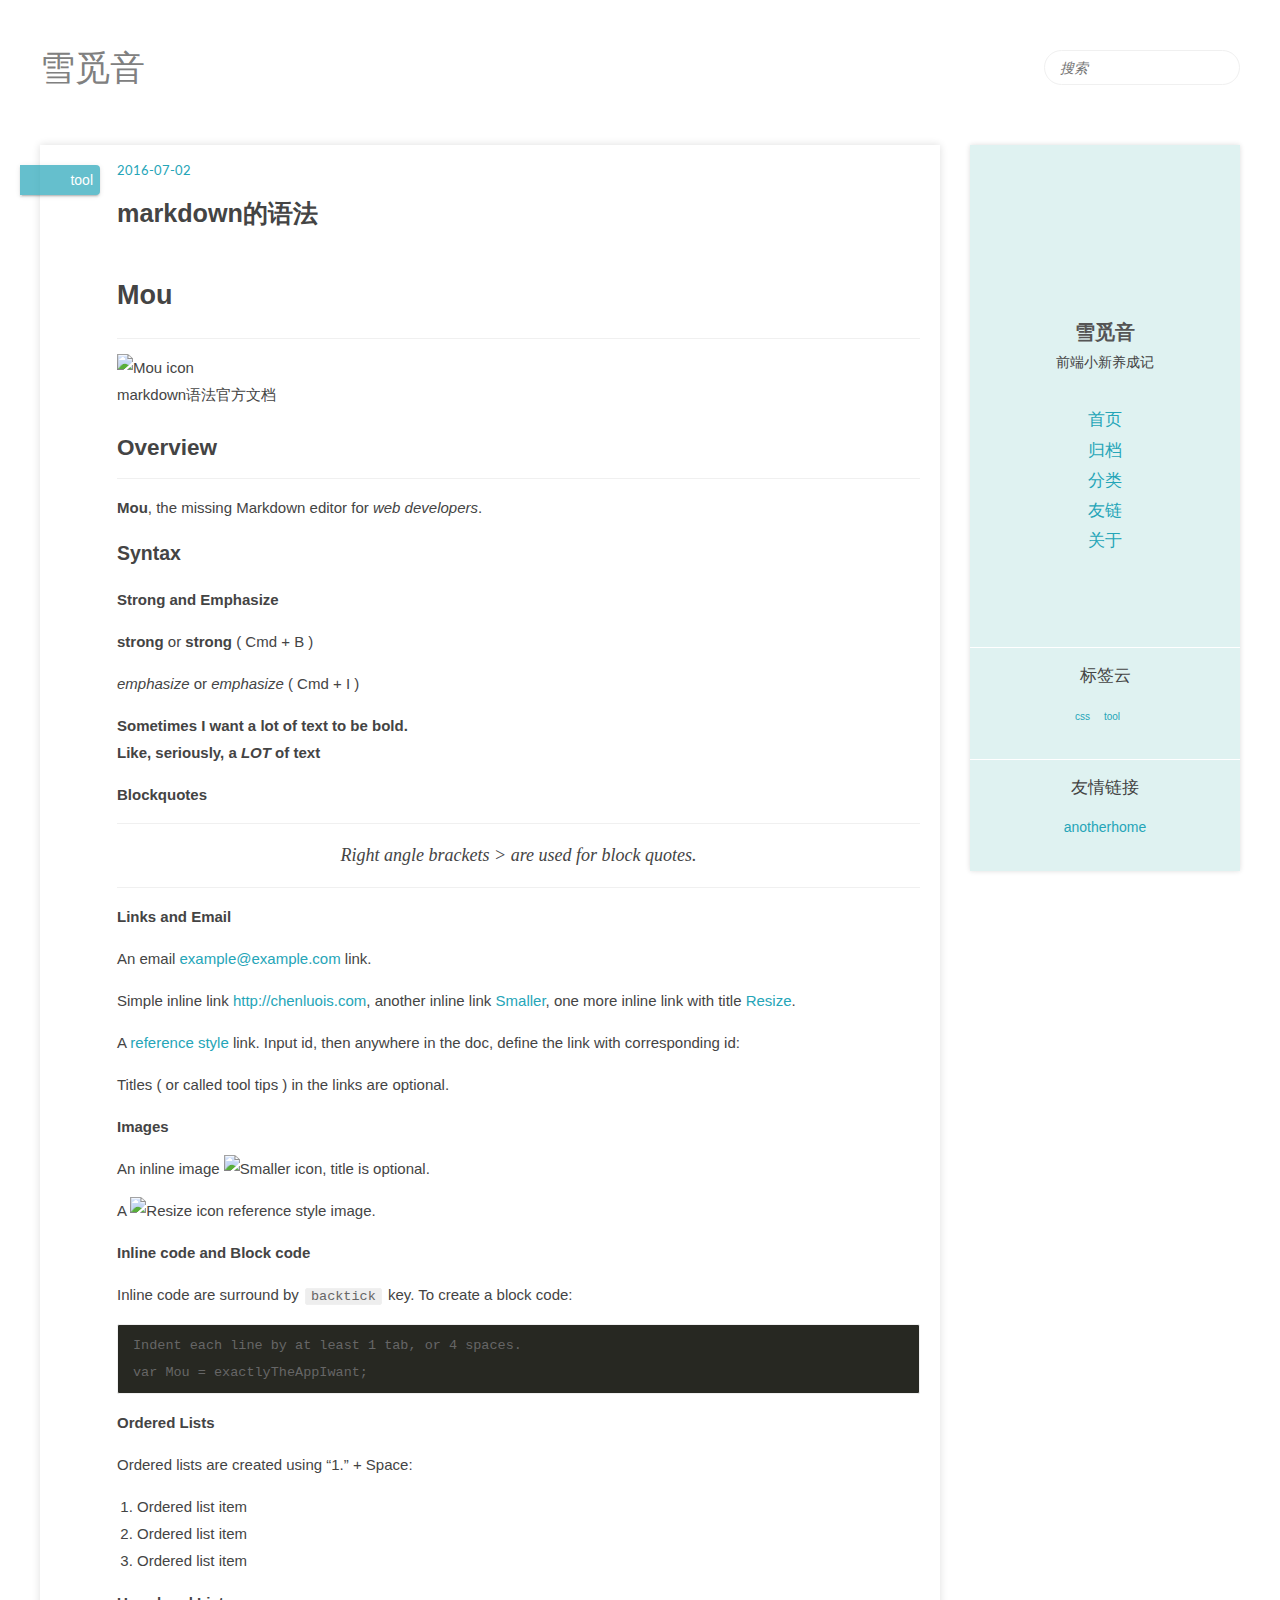
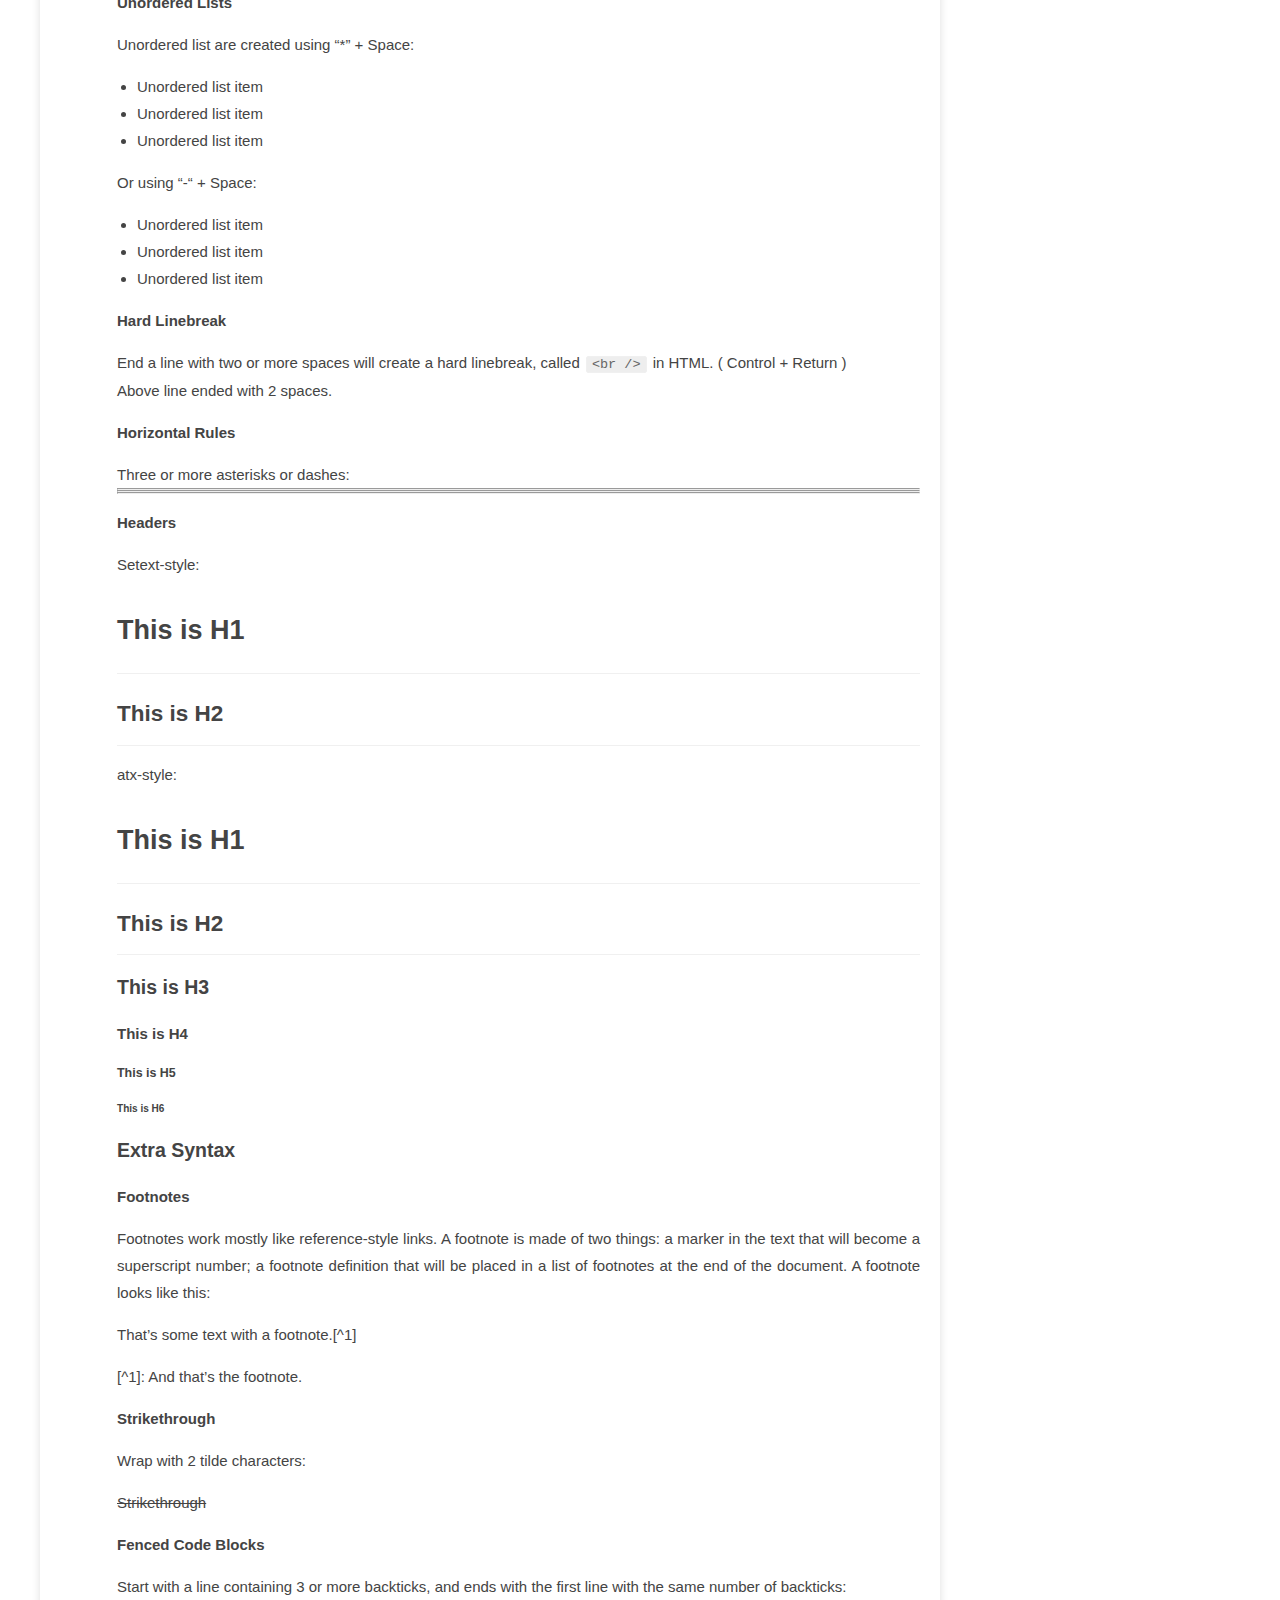
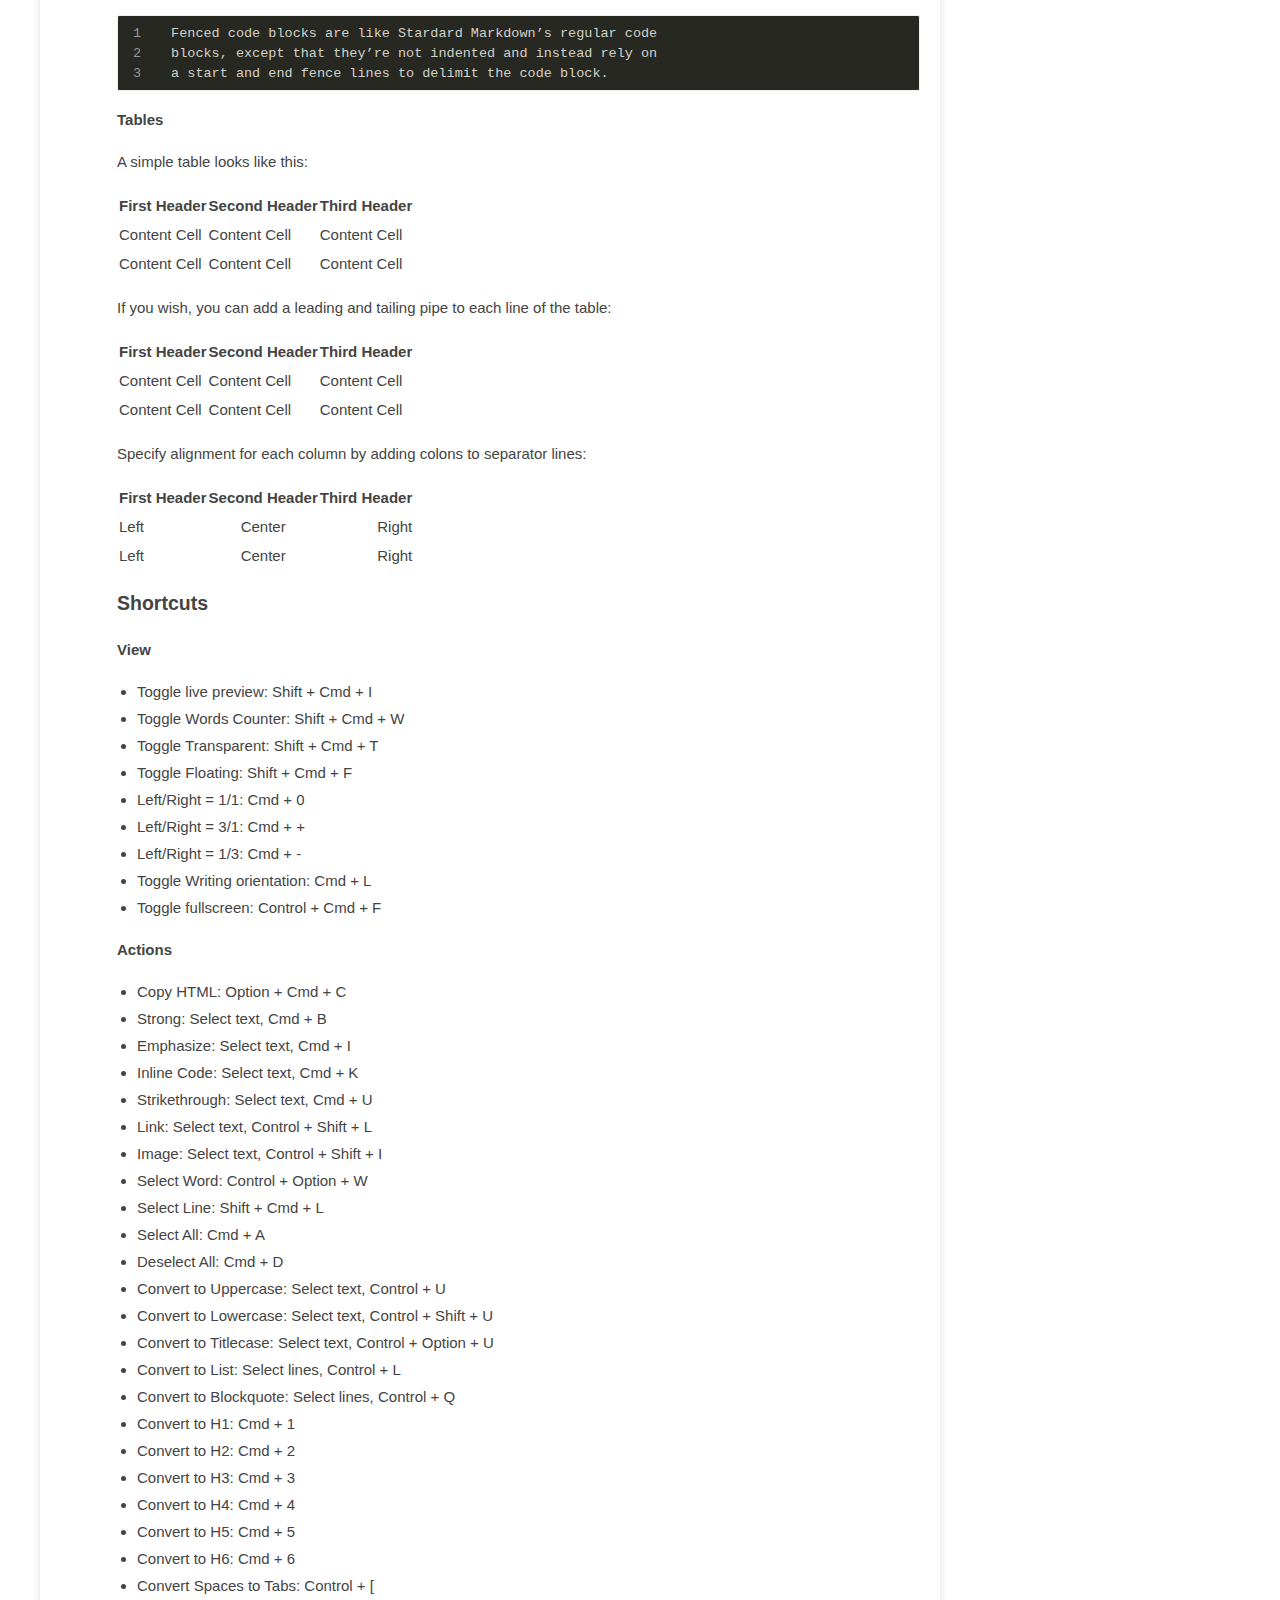
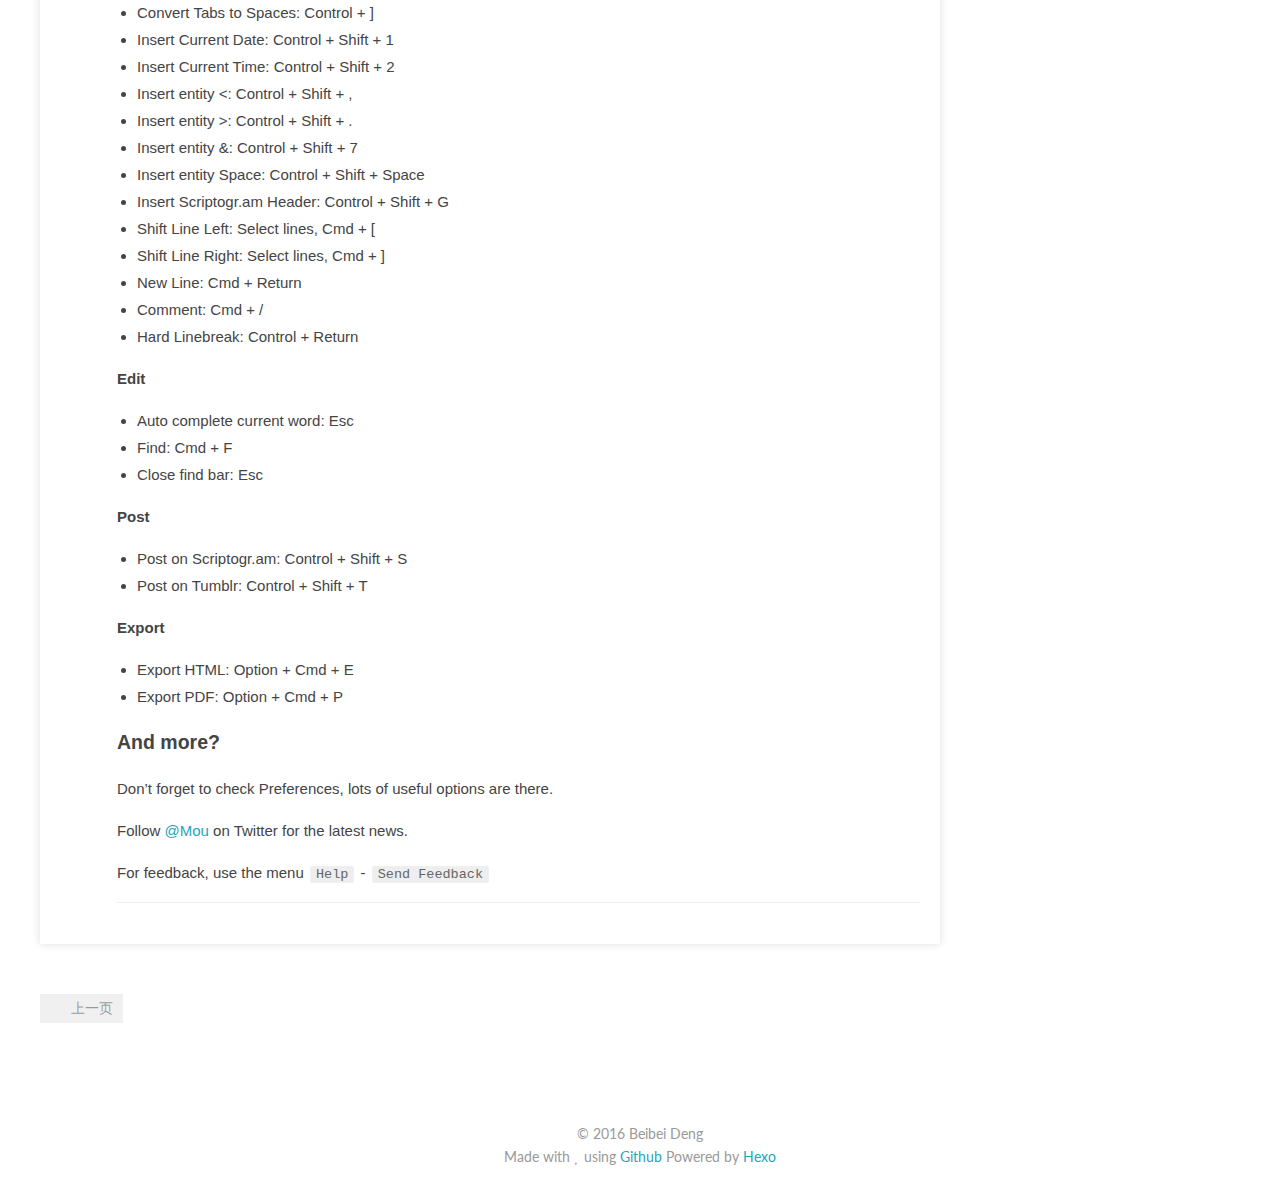
==== 2016/07/02/tool_0001/index.html @ 3a798faa "Site updated: 2016-07-05 18:43:40" ====
<!DOCTYPE HTML>
<html>
<head>
  <meta charset="utf-8">
  
  <title>markdown的语法 | 雪觅音</title>
  <meta name="author" content="Beibei Deng">
  
  <meta name="description" content="Moumarkdown语法官方文档">
  
  
  <meta name="viewport" content="width=device-width, initial-scale=1, maximum-scale=1">

  <meta property="og:title" content="markdown的语法"/>
  <meta property="og:site_name" content="雪觅音"/>

  
    <meta property="og:image" content="undefined"/>
  

  <link href="/favicon.ico" rel="icon" type="image/x-ico">
  <link rel="alternate" href="atom.xml" title="雪觅音" type="application/atom+xml">
  <link rel="stylesheet" href="/css/style.css" media="screen" type="text/css">
  <!--[if lt IE 9]><script src="//html5shiv.googlecode.com/svn/trunk/html5.js"></script><![endif]-->
  

</head>


<body>
  <header id="header" class="inner"><div class="alignleft">
  <h1><a href="/">雪觅音</a></h1>
  <h2><a href="/"></a></h2>
</div>
<div class="search alignright">
  <form action="//google.com/search" method="get" accept-charset="utf-8">
    <input type="search" name="q" results="0" placeholder="搜索">
    <input type="hidden" name="q" value="site:yoursite.com">
  </form>
</div>
<div class="clearfix"></div>
</header>
  <div id="content" class="inner">
    <div id="main-col" class="alignleft"><div id="wrapper"><article class="post">
  
  <div class="post-content">
    <header>
      
        <div class="icon">
        
  
  <div class="tags">
    <a href="/tags/tool/">tool</a>
  </div>
 
        </div>
        <time datetime="2016-07-02T03:49:23.000Z"><a href="/2016/07/02/tool_0001/">2016-07-02</a></time>
               
      
  
    <h1 class="title">markdown的语法</h1>
  

    </header>
    <div class="entry">
      
        <h1 id="Mou"><a href="#Mou" class="headerlink" title="Mou"></a>Mou</h1><p><img src="http://25.io/mou/Mou_128.png" alt="Mou icon"><br>markdown语法官方文档</p>
<a id="more"></a>
<h2 id="Overview"><a href="#Overview" class="headerlink" title="Overview"></a>Overview</h2><p><strong>Mou</strong>, the missing Markdown editor for <em>web developers</em>.</p>
<h3 id="Syntax"><a href="#Syntax" class="headerlink" title="Syntax"></a>Syntax</h3><h4 id="Strong-and-Emphasize"><a href="#Strong-and-Emphasize" class="headerlink" title="Strong and Emphasize"></a>Strong and Emphasize</h4><p><strong>strong</strong> or <strong>strong</strong> ( Cmd + B )</p>
<p><em>emphasize</em> or <em>emphasize</em> ( Cmd + I )</p>
<p><strong>Sometimes I want a lot of text to be bold.<br>Like, seriously, a <em>LOT</em> of text</strong></p>
<h4 id="Blockquotes"><a href="#Blockquotes" class="headerlink" title="Blockquotes"></a>Blockquotes</h4><blockquote>
<p>Right angle brackets &gt; are used for block quotes.</p>
</blockquote>
<h4 id="Links-and-Email"><a href="#Links-and-Email" class="headerlink" title="Links and Email"></a>Links and Email</h4><p>An email <a href="&#109;&#97;&#x69;&#x6c;&#116;&#111;&#x3a;&#x65;&#x78;&#97;&#109;&#112;&#x6c;&#x65;&#x40;&#101;&#x78;&#97;&#109;&#x70;&#x6c;&#101;&#x2e;&#99;&#x6f;&#109;">&#x65;&#x78;&#97;&#109;&#112;&#x6c;&#x65;&#x40;&#101;&#x78;&#97;&#109;&#x70;&#x6c;&#101;&#x2e;&#99;&#x6f;&#109;</a> link.</p>
<p>Simple inline link <a href="http://chenluois.com" target="_blank" rel="external">http://chenluois.com</a>, another inline link <a href="http://25.io/smaller/" target="_blank" rel="external">Smaller</a>, one more inline link with title <a href="http://resizesafari.com" title="a Safari extension" target="_blank" rel="external">Resize</a>.</p>
<p>A <a href="http://25.io/mou/" title="Markdown editor on Mac OS X" target="_blank" rel="external">reference style</a> link. Input id, then anywhere in the doc, define the link with corresponding id:</p>
<p>Titles ( or called tool tips ) in the links are optional.</p>
<h4 id="Images"><a href="#Images" class="headerlink" title="Images"></a>Images</h4><p>An inline image <img src="http://25.io/smaller/favicon.ico" alt="Smaller icon" title="Title here">, title is optional.</p>
<p>A <img src="http://resizesafari.com/favicon.ico" alt="Resize icon" title="Title"> reference style image.</p>
<h4 id="Inline-code-and-Block-code"><a href="#Inline-code-and-Block-code" class="headerlink" title="Inline code and Block code"></a>Inline code and Block code</h4><p>Inline code are surround by <code>backtick</code> key. To create a block code:</p>
<pre><code>Indent each line by at least 1 tab, or 4 spaces.
var Mou = exactlyTheAppIwant; 
</code></pre><h4 id="Ordered-Lists"><a href="#Ordered-Lists" class="headerlink" title="Ordered Lists"></a>Ordered Lists</h4><p>Ordered lists are created using “1.” + Space:</p>
<ol>
<li>Ordered list item</li>
<li>Ordered list item</li>
<li>Ordered list item</li>
</ol>
<h4 id="Unordered-Lists"><a href="#Unordered-Lists" class="headerlink" title="Unordered Lists"></a>Unordered Lists</h4><p>Unordered list are created using “*” + Space:</p>
<ul>
<li>Unordered list item</li>
<li>Unordered list item</li>
<li>Unordered list item </li>
</ul>
<p>Or using “-“ + Space:</p>
<ul>
<li>Unordered list item</li>
<li>Unordered list item</li>
<li>Unordered list item</li>
</ul>
<h4 id="Hard-Linebreak"><a href="#Hard-Linebreak" class="headerlink" title="Hard Linebreak"></a>Hard Linebreak</h4><p>End a line with two or more spaces will create a hard linebreak, called <code>&lt;br /&gt;</code> in HTML. ( Control + Return )<br>Above line ended with 2 spaces.</p>
<h4 id="Horizontal-Rules"><a href="#Horizontal-Rules" class="headerlink" title="Horizontal Rules"></a>Horizontal Rules</h4><p>Three or more asterisks or dashes:</p>
<hr>
<hr>
<hr>
<h4 id="Headers"><a href="#Headers" class="headerlink" title="Headers"></a>Headers</h4><p>Setext-style:</p>
<h1 id="This-is-H1"><a href="#This-is-H1" class="headerlink" title="This is H1"></a>This is H1</h1><h2 id="This-is-H2"><a href="#This-is-H2" class="headerlink" title="This is H2"></a>This is H2</h2><p>atx-style:</p>
<h1 id="This-is-H1-1"><a href="#This-is-H1-1" class="headerlink" title="This is H1"></a>This is H1</h1><h2 id="This-is-H2-1"><a href="#This-is-H2-1" class="headerlink" title="This is H2"></a>This is H2</h2><h3 id="This-is-H3"><a href="#This-is-H3" class="headerlink" title="This is H3"></a>This is H3</h3><h4 id="This-is-H4"><a href="#This-is-H4" class="headerlink" title="This is H4"></a>This is H4</h4><h5 id="This-is-H5"><a href="#This-is-H5" class="headerlink" title="This is H5"></a>This is H5</h5><h6 id="This-is-H6"><a href="#This-is-H6" class="headerlink" title="This is H6"></a>This is H6</h6><h3 id="Extra-Syntax"><a href="#Extra-Syntax" class="headerlink" title="Extra Syntax"></a>Extra Syntax</h3><h4 id="Footnotes"><a href="#Footnotes" class="headerlink" title="Footnotes"></a>Footnotes</h4><p>Footnotes work mostly like reference-style links. A footnote is made of two things: a marker in the text that will become a superscript number; a footnote definition that will be placed in a list of footnotes at the end of the document. A footnote looks like this:</p>
<p>That’s some text with a footnote.[^1]</p>
<p>[^1]: And that’s the footnote.</p>
<h4 id="Strikethrough"><a href="#Strikethrough" class="headerlink" title="Strikethrough"></a>Strikethrough</h4><p>Wrap with 2 tilde characters:</p>
<p><del>Strikethrough</del></p>
<h4 id="Fenced-Code-Blocks"><a href="#Fenced-Code-Blocks" class="headerlink" title="Fenced Code Blocks"></a>Fenced Code Blocks</h4><p>Start with a line containing 3 or more backticks, and ends with the first line with the same number of backticks:</p>
<figure class="highlight plain"><table><tr><td class="gutter"><pre><div class="line">1</div><div class="line">2</div><div class="line">3</div></pre></td><td class="code"><pre><div class="line">Fenced code blocks are like Stardard Markdown’s regular code</div><div class="line">blocks, except that they’re not indented and instead rely on</div><div class="line">a start and end fence lines to delimit the code block.</div></pre></td></tr></table></figure>
<h4 id="Tables"><a href="#Tables" class="headerlink" title="Tables"></a>Tables</h4><p>A simple table looks like this:</p>
<table>
<thead>
<tr>
<th>First Header</th>
<th>Second Header</th>
<th>Third Header</th>
</tr>
</thead>
<tbody>
<tr>
<td>Content Cell</td>
<td>Content Cell</td>
<td>Content Cell</td>
</tr>
<tr>
<td>Content Cell</td>
<td>Content Cell</td>
<td>Content Cell</td>
</tr>
</tbody>
</table>
<p>If you wish, you can add a leading and tailing pipe to each line of the table:</p>
<table>
<thead>
<tr>
<th>First Header</th>
<th>Second Header</th>
<th>Third Header</th>
</tr>
</thead>
<tbody>
<tr>
<td>Content Cell</td>
<td>Content Cell</td>
<td>Content Cell</td>
</tr>
<tr>
<td>Content Cell</td>
<td>Content Cell</td>
<td>Content Cell</td>
</tr>
</tbody>
</table>
<p>Specify alignment for each column by adding colons to separator lines:</p>
<table>
<thead>
<tr>
<th style="text-align:left">First Header</th>
<th style="text-align:center">Second Header</th>
<th style="text-align:right">Third Header</th>
</tr>
</thead>
<tbody>
<tr>
<td style="text-align:left">Left</td>
<td style="text-align:center">Center</td>
<td style="text-align:right">Right</td>
</tr>
<tr>
<td style="text-align:left">Left</td>
<td style="text-align:center">Center</td>
<td style="text-align:right">Right</td>
</tr>
</tbody>
</table>
<h3 id="Shortcuts"><a href="#Shortcuts" class="headerlink" title="Shortcuts"></a>Shortcuts</h3><h4 id="View"><a href="#View" class="headerlink" title="View"></a>View</h4><ul>
<li>Toggle live preview: Shift + Cmd + I</li>
<li>Toggle Words Counter: Shift + Cmd + W</li>
<li>Toggle Transparent: Shift + Cmd + T</li>
<li>Toggle Floating: Shift + Cmd + F</li>
<li>Left/Right = 1/1: Cmd + 0</li>
<li>Left/Right = 3/1: Cmd + +</li>
<li>Left/Right = 1/3: Cmd + -</li>
<li>Toggle Writing orientation: Cmd + L</li>
<li>Toggle fullscreen: Control + Cmd + F</li>
</ul>
<h4 id="Actions"><a href="#Actions" class="headerlink" title="Actions"></a>Actions</h4><ul>
<li>Copy HTML: Option + Cmd + C</li>
<li>Strong: Select text, Cmd + B</li>
<li>Emphasize: Select text, Cmd + I</li>
<li>Inline Code: Select text, Cmd + K</li>
<li>Strikethrough: Select text, Cmd + U</li>
<li>Link: Select text, Control + Shift + L</li>
<li>Image: Select text, Control + Shift + I</li>
<li>Select Word: Control + Option + W</li>
<li>Select Line: Shift + Cmd + L</li>
<li>Select All: Cmd + A</li>
<li>Deselect All: Cmd + D</li>
<li>Convert to Uppercase: Select text, Control + U</li>
<li>Convert to Lowercase: Select text, Control + Shift + U</li>
<li>Convert to Titlecase: Select text, Control + Option + U</li>
<li>Convert to List: Select lines, Control + L</li>
<li>Convert to Blockquote: Select lines, Control + Q</li>
<li>Convert to H1: Cmd + 1</li>
<li>Convert to H2: Cmd + 2</li>
<li>Convert to H3: Cmd + 3</li>
<li>Convert to H4: Cmd + 4</li>
<li>Convert to H5: Cmd + 5</li>
<li>Convert to H6: Cmd + 6</li>
<li>Convert Spaces to Tabs: Control + [</li>
<li>Convert Tabs to Spaces: Control + ]</li>
<li>Insert Current Date: Control + Shift + 1</li>
<li>Insert Current Time: Control + Shift + 2</li>
<li>Insert entity &lt;: Control + Shift + ,</li>
<li>Insert entity &gt;: Control + Shift + .</li>
<li>Insert entity &amp;: Control + Shift + 7</li>
<li>Insert entity Space: Control + Shift + Space</li>
<li>Insert Scriptogr.am Header: Control + Shift + G</li>
<li>Shift Line Left: Select lines, Cmd + [</li>
<li>Shift Line Right: Select lines, Cmd + ]</li>
<li>New Line: Cmd + Return</li>
<li>Comment: Cmd + /</li>
<li>Hard Linebreak: Control + Return</li>
</ul>
<h4 id="Edit"><a href="#Edit" class="headerlink" title="Edit"></a>Edit</h4><ul>
<li>Auto complete current word: Esc</li>
<li>Find: Cmd + F</li>
<li>Close find bar: Esc</li>
</ul>
<h4 id="Post"><a href="#Post" class="headerlink" title="Post"></a>Post</h4><ul>
<li>Post on Scriptogr.am: Control + Shift + S</li>
<li>Post on Tumblr: Control + Shift + T</li>
</ul>
<h4 id="Export"><a href="#Export" class="headerlink" title="Export"></a>Export</h4><ul>
<li>Export HTML: Option + Cmd + E</li>
<li>Export PDF:  Option + Cmd + P</li>
</ul>
<h3 id="And-more"><a href="#And-more" class="headerlink" title="And more?"></a>And more?</h3><p>Don’t forget to check Preferences, lots of useful options are there.</p>
<p>Follow <a href="https://twitter.com/mou" target="_blank" rel="external">@Mou</a> on Twitter for the latest news.</p>
<p>For feedback, use the menu <code>Help</code> - <code>Send Feedback</code></p>

      
    </div>
    <footer>
      
        

        <div class="bdsharebuttonbox"><a href="#" class="bds_more" data-cmd="more"></a><a href="#" class="bds_qzone" data-cmd="qzone" title="分享到QQ空间"></a><a href="#" class="bds_tsina" data-cmd="tsina" title="分享到新浪微博"></a><a href="#" class="bds_tqq" data-cmd="tqq" title="分享到腾讯微博"></a><a href="#" class="bds_renren" data-cmd="renren" title="分享到人人网"></a><a href="#" class="bds_weixin" data-cmd="weixin" title="分享到微信"></a></div>
<script>window._bd_share_config={"common":{"bdSnsKey":{},"bdText":"","bdMini":"2","bdMiniList":false,"bdPic":"","bdStyle":"0","bdSize":"16"},"share":{}};with(document)0[(getElementsByTagName('head')[0]||body).appendChild(createElement('script')).src='http://bdimg.share.baidu.com/static/api/js/share.js?v=89860593.js?cdnversion='+~(-new Date()/36e5)];</script>
      
      <div class="clearfix"></div>
    </footer>
  </div>
</article>




<nav id="pagination" >
    
    <a href="/2016/07/02/css_0001/" class="alignleft prev" >上一页</a>
    
    
    <div class="clearfix"></div>
</nav>
<div id="disqus_thread"></div>
<script>
    /**
     *  RECOMMENDED CONFIGURATION VARIABLES: EDIT AND UNCOMMENT THE SECTION BELOW TO INSERT DYNAMIC VALUES FROM YOUR PLATFORM OR CMS.
     *  LEARN WHY DEFINING THESE VARIABLES IS IMPORTANT: https://disqus.com/admin/universalcode/#configuration-variables
     */
    /*
    var disqus_config = function () {
        this.page.url = PAGE_URL;  // Replace PAGE_URL with your page's canonical URL variable
        this.page.identifier = PAGE_IDENTIFIER; // Replace PAGE_IDENTIFIER with your page's unique identifier variable
    };
    */
    (function() {  // DON'T EDIT BELOW THIS LINE
        var d = document, s = d.createElement('script');
        
        s.src = '//mona98.disqus.com/embed.js';
        
        s.setAttribute('data-timestamp', +new Date());
        (d.head || d.body).appendChild(s);
    })();
</script>
<noscript>Please enable JavaScript to view the <a href="https://disqus.com/?ref_noscript" rel="nofollow">comments powered by Disqus.</a></noscript>


</div></div>
    <aside id="sidebar" class="alignright">
  

<div id="site-info">
    <div id="logo-wrap" class="sidebar-item">
      <a href="/"><div id="logo"></div></a>
    </div>
    <h6>雪觅音</h6>
    <p>前端小新养成记</p>
    
    <div class="site-nav sidebar-item">
      <ul>
      
        <li>
          <a href="/">首页</a>
        </li>
      
        <li>
          <a href="/archives">归档</a>
        </li>
        
        <li>
          <a href="/category">分类</a>
        </li>

        <li>
          <a href="/blogroll">友链</a>
        </li>

        <li>
          <a href="/about">关于</a>
        </li>
      
      </ul>
    </div>
    <div id="social-wrap" class="clearfix sidebar-item">
    
      <div class="social-item">
        <a id="nav-weibo-link" class="nav-icon" href="http://weibo.com/u/2371658693/home?wvr=5&lf=reg" title="Weibo" target="_blank"></a>
      </div>
    
    
      <div class="social-item">
        <a id="nav-github-link" class="nav-icon" href="https://github.com/encrane" title="Github" target="_blank"></a>
      </div>
    
    
      <div class="social-item">
        <a id="nav-rss-link" class="nav-icon" href="http://mona98.com/atom.xml" title="rss" target="_blank"></a>
      </div>
    
    
    </div>
  </div>

  

  
<div class="widget tagcloud">
  <h3 class="title">标签云</h3>
  <div class="entry">
    <a href="/tags/css/" style="font-size: 10px;">css</a> <a href="/tags/tool/" style="font-size: 10px;">tool</a>
  </div>
</div>


  <div class="widget tag">
<h3 class="title">友情链接</h3>
<ul class="entry">
<li><a target="_blank" href="https://www.anotherhome.net/" title="anotherhome">anotherhome</a></li>
</ul>
</div>
</aside>
    <div class="clearfix"></div>
  </div>
  <footer id="footer" class="inner"><div class="aligncenter">
  
  &copy; 2016 Beibei Deng
  
   <p>Made with <i class="fa fa-heart red-heart"></i> using <a href="https://github.com/encrane/encrane.github.io">Github</a>  Powered by <a href="https://hexo.io/">Hexo</a></p>
</div>
<div class="clearfix"></div></footer>
  <script src="//ajax.googleapis.com/ajax/libs/jquery/2.0.3/jquery.min.js"></script>
<script src="/js/jquery.imagesloaded.min.js"></script>
<script src="/js/gallery.js"></script>




<link rel="stylesheet" href="/fancybox/jquery.fancybox.css" media="screen" type="text/css">
<script src="/fancybox/jquery.fancybox.pack.js"></script>
<script type="text/javascript">
(function($){
  $('.fancybox').fancybox();
})(jQuery);
</script>

</body>
</html>
---- css/style.css ----
@import url("//fonts.googleapis.com/css?family=Lato:400,400italic");
@font-face {
  font-family: 'FontAwesome';
  font-style: normal;
  font-weight: normal;
  src: url("font/fontawesome-webfont.eot?#iefix") format('embedded-opentype'), url("font/fontawesome-webfont.woff") format('woff'), url("font/fontawesome-webfont.ttf") format('truetype'), url("font/fontawesome-webfont.svg#FontAwesomeRegular") format('svg');
}
* {
  margin: 0;
  padding: 0;
}
body {
  background: #fff;
  color: #444;
  font-family: Tahoma, "Lantinghei SC", "Open Sans", Arial, "Hiragino Sans GB", "Microsoft YaHei", "\5FAE\8F6F\96C5\9ED1", "STHeiti", "WenQuanYi Micro Hei", SimSun, sans-serif;
  font-size: 14px;
  background: url("images/bg.png") no-repeat 98% 2%;
  background-attachment: fixed;
}
@media screen and (max-width: 1260px) {
  body {
    margin: 0 30px;
  }
}
@media screen and (max-width: 600px) {
  body {
    font-size: 13px;
  }
}
h1,
h2,
h3,
h4,
h5,
h6 {
  font-family: Tahoma, "Lantinghei SC", "Open Sans", Arial, "Hiragino Sans GB", "Microsoft YaHei", "\5FAE\8F6F\96C5\9ED1", "STHeiti", "WenQuanYi Micro Hei", SimSun, sans-serif;
}
h1 {
  font-size: 1.8em;
  line-height: 2.4em;
}
h2 {
  font-size: 1.5em;
}
h3 {
  font-size: 1.3em;
}
a {
  text-decoration: none;
  color: #25a5b8;
}
a:hover {
  text-decoration: underline;
}
.alignleft {
  float: left;
}
.alignright {
  float: right;
}
.clearfix {
  zoom: 1;
}
.clearfix:before,
.clearfix:after {
  content: "";
  display: table;
}
.clearfix:after {
  clear: both;
}
.inner {
  width: 1200px;
  margin: 0 auto;
}
@media screen and (max-width: 1260px) {
  .inner {
    width: 100%;
  }
}
#main-col {
  width: 900px;
}
@media screen and (max-width: 1260px) {
  #main-col {
    width: 100%;
    margin-right: -300px;
  }
}
@media screen and (max-width: 900px) {
  #main-col {
    margin-right: 0;
    float: none;
  }
}
@media screen and (max-width: 1260px) {
  #wrapper {
    margin-right: 300px;
  }
}
@media screen and (max-width: 900px) {
  #wrapper {
    margin-right: 0;
  }
}
#header {
  text-shadow: 0 0 1px #fff;
  margin: 50px auto;
}
#header a {
  color: #808080;
}
#header a:hover {
  color: #25a5b8;
  text-decoration: none;
}
#header h1 {
  font-weight: normal;
  font-size: 2.5em;
  line-height: 1;
}
#header h2 {
  font-weight: normal;
  font-size: 0.9em;
  line-height: 1;
  margin-top: 10px;
}
#header .search input {
  background: #fff;
  font-family: "Lato", Helvetica Neue, Helvetica, Arial, sans-serif;
  font-style: italic;
  font-size: 1em;
  padding: 8px 15px;
  border: 1px solid #f0f0f0;
  width: 100%;
  -webkit-box-sizing: border-box;
  -moz-box-sizing: border-box;
  box-sizing: border-box;
  color: #999;
  -webkit-border-radius: 100px;
  border-radius: 100px;
}
#header .search input:focus {
  color: #444;
}
article {
  -webkit-box-shadow: 0px 0px 8px #ddd;
  box-shadow: 0px 0px 8px #ddd;
  background: #fff;
}
article.page {
  padding-left: 20px;
}
article.page .icon {
  display: none;
}
article.post .icon {
  width: 80px;
  height: 30px;
  margin: 0 0 0 -40px;
  background: #25a5b8;
  -webkit-border-radius: 0 4px 4px 0;
  border-radius: 0 4px 4px 0;
  -webkit-box-shadow: 0 2px 2px 0 rgba(0,0,0,0.14), 0 3px 1px -2px rgba(0,0,0,0.2), 0 1px 5px 0 rgba(0,0,0,0.12);
  box-shadow: 0 2px 2px 0 rgba(0,0,0,0.14), 0 3px 1px -2px rgba(0,0,0,0.2), 0 1px 5px 0 rgba(0,0,0,0.12);
  text-align: right;
  opacity: 0.7;
  -ms-filter: "progid:DXImageTransform.Microsoft.Alpha(Opacity=70)";
  filter: alpha(opacity=70);
}
article .tags a {
  color: #fff;
  font-size: 14px;
  line-height: 30px;
  padding: 0 0.5em 0 0;
}
article.photo .icon:before {
  content: '\f030';
}
article.link .icon:before {
  content: '\f0c1';
}
article.link .title a:after {
  content: '\f08e';
  color: #999;
  font: 12px FontAwesome;
  padding-left: 10px;
  vertical-align: super;
}
article .post-content {
  padding: 20px 20px 15px 77px;
  margin-bottom: 50px;
  position: relative;
}
@media screen and (max-width: 600px) {
  article .post-content {
    padding-left: 20px;
  }
}
article .gallery {
  overflow: hidden;
  position: relative;
}
article .gallery:hover .control {
  opacity: 1;
  -ms-filter: none;
  filter: none;
}
article .gallery img {
  min-width: 100%;
  max-width: 100%;
  height: auto;
  position: absolute;
  top: 0;
  left: 0;
  opacity: 0;
  -ms-filter: "progid:DXImageTransform.Microsoft.Alpha(Opacity=0)";
  filter: alpha(opacity=0);
}
article .gallery .control {
  opacity: 0;
  -ms-filter: "progid:DXImageTransform.Microsoft.Alpha(Opacity=0)";
  filter: alpha(opacity=0);
  -webkit-transition: 0.3s;
  -moz-transition: 0.3s;
  -o-transition: 0.3s;
  -ms-transition: 0.3s;
  transition: 0.3s;
}
article .gallery .prev,
article .gallery .next {
  position: absolute;
  top: 0;
  width: 50%;
  height: 100%;
  cursor: pointer;
}
article .gallery .prev:before,
article .gallery .next:before {
  position: absolute;
  font: 24px/1 FontAwesome;
  text-align: center;
  width: 24px;
  text-shadow: 0 0 15px rgba(0,0,0,0.5);
  color: #fff;
  margin-top: -12px;
  top: 50%;
}
article .gallery .prev {
  left: 0;
}
article .gallery .prev:before {
  content: '\f053';
  left: 10px;
}
article .gallery .next {
  right: 0;
}
article .gallery .next:before {
  content: '\f054';
  right: 10px;
}
article header .icon {
  width: 32px;
  height: 32px;
  margin-right: 25px;
  position: absolute;
  top: 20px;
  left: 20px;
  color: #25a5b8;
}
@media screen and (max-width: 600px) {
  article header .icon {
    display: none;
  }
}
article header .icon:before {
  position: absolute;
  font: 32px FontAwesome;
  top: 0;
  left: 0;
  width: 32px;
  text-align: center;
}
article header time {
  color: #999;
  font: 0.9em "Lato", Helvetica Neue, Helvetica, Arial, sans-serif;
  margin-bottom: 5px;
  display: block;
  line-height: 1;
}
article header .title {
  font-weight: 600;
}
article header .title a {
  color: #444;
}
article header .title a:hover {
  color: #25a5b8;
  text-decoration: none;
}
article .entry {
  text-align: justify;
  line-height: 1.8;
  font-size: 15px;
}
article .entry p,
article .entry blockquote,
article .entry ul,
article .entry ol,
article .entry dl,
article .entry table,
article .entry iframe,
article .entry h3,
article .entry h4,
article .entry h5,
article .entry h6,
article .entry .video-container {
  margin-top: 15px;
}
article .entry blockquote {
  border-top: 1px solid #f0f0f0;
  border-bottom: 1px solid #f0f0f0;
  font-style: italic;
  font-family: "Georgia", serif;
  font-size: 1.2em;
  padding: 0 30px 15px;
  text-align: center;
}
article .entry blockquote footer {
  border-top: none;
  font-size: 0.8em;
  line-height: 1;
  margin: 20px 0 0;
  padding-top: 0;
}
article .entry blockquote footer cite:before {
  content: '—';
  color: #ccc;
  padding: 0 0.5em;
}
article .entry code,
article .entry pre {
  font-family: Monaco, Menlo, Consolas, Courier New, monospace;
}
article .entry code {
  background: #eee;
  color: #666;
  padding: 0 5px;
  margin: 0 2px;
  font-size: 0.9em;
  border: 1px solid #f0f0f0;
  -webkit-border-radius: 3px;
  border-radius: 3px;
}
article .entry pre {
  background: #272822;
  border: 1px solid #f0f0f0;
  margin-top: 15px;
  overflow: auto;
  padding: 7px 15px;
  -webkit-border-radius: 2px;
  border-radius: 2px;
}
article .entry pre code {
  background: none;
  padding: 0;
  margin: 0;
  border: none;
  -webkit-border-radius: 0;
  border-radius: 0;
}
article .entry ul,
article .entry ol,
article .entry dl {
  margin-left: 20px;
}
article .entry ul ul,
article .entry ol ul,
article .entry dl ul,
article .entry ul ol,
article .entry ol ol,
article .entry dl ol,
article .entry ul dl,
article .entry ol dl,
article .entry dl dl {
  margin-top: 0;
}
article .entry h1,
article .entry h2 {
  border-bottom: 1px solid #f0f0f0;
  padding-bottom: 10px;
  margin-top: 20px;
}
article .entry h3,
article .entry h4,
article .entry h5,
article .entry h6,
article .entry img,
article .entry video {
  max-width: 100%;
  height: auto;
  border: none;
}
article .entry iframe {
  border: none;
}
article .entry .caption {
  display: block;
  margin-top: 5px;
  color: #999;
  position: relative;
  font-size: 0.9em;
  padding-left: 25px;
}
article .entry .caption:before {
  content: '\f040';
  position: absolute;
  font: 1.3em FontAwesome;
  position: absolute;
  left: 0;
  top: 3px;
}
article .entry .video-container {
  position: relative;
  padding-bottom: 56.25%;
  padding-top: 30px;
  height: 0;
  overflow: hidden;
}
article .entry .video-container iframe,
article .entry .video-container object,
article .entry .video-container embed {
  position: absolute;
  top: 0;
  left: 0;
  width: 100%;
  height: 100%;
  margin-top: 0;
}
article .entry .pullquote {
  float: right;
  border: none;
  padding: 0;
  margin: 1em 0 0.5em 1.5em;
  text-align: left;
  width: 45%;
  font-size: 1.5em;
}
article footer {
  margin-top: 15px;
  padding-top: 10px;
  border-top: 1px solid #f0f0f0;
  color: #999;
  font-size: 0.9em;
  line-height: 16px;
  position: relative;
  min-height: 16px;
}
article footer a {
  color: #999;
}
article footer a:hover {
  color: #25a5b8;
  text-decoration: none;
}
article footer a:before {
  font: 1.1em FontAwesome;
  padding-right: 10px;
  vertical-align: middle;
}
article footer a.more-link:before {
  content: '\f054';
}
article footer a.comment-link:before {
  content: '\f075';
}
article footer .categories,
article footer .tags {
  position: relative;
  padding-left: 25px;
  margin: 5px 0;
}
article footer .categories:before,
article footer .tags:before {
  position: absolute;
  font: 1.1em FontAwesome;
}
article footer .categories:before {
  content: '\f07b';
  top: 2px;
  left: 1px;
}
article footer .tags:before {
  content: '\f02b';
  top: 3px;
  left: 2px;
}
article footer .addthis {
  margin-top: 15px;
}
article footer .addthis iframe {
  margin-top: 0;
}
#comment {
  padding: 20px;
  background: #fff;
  -webkit-box-shadow: 1px 2px 3px #ddd;
  box-shadow: 1px 2px 3px #ddd;
  margin-bottom: 50px;
}
#comment .title {
  font-weight: normal;
  margin-bottom: 15px;
}
#disqus_thread {
  margin-bottom: 50px;
}
#pagination a {
  display: block;
  padding: 5px 10px;
  background: #f0f0f0;
  color: #999;
  font-family: "Lato", Helvetica Neue, Helvetica, Arial, sans-serif;
  text-shadow: 0 0 1px #fff;
  margin-bottom: 50px;
}
#pagination a:hover {
  background: #25a5b8;
  color: #fff;
  text-decoration: none;
  text-shadow: none;
}
#pagination .prev:before {
  content: '\f053';
  padding-right: 10px;
  font-family: FontAwesome;
}
#pagination .next:after {
  content: '\f054';
  padding-left: 10px;
  font-family: FontAwesome;
}
.archive-title {
  color: #999;
  font-weight: normal;
  margin-bottom: 30px;
  text-shadow: 0 0 1px #fff;
}
.archive-title:before {
  font-family: FontAwesome;
  content: '\f073';
  padding-right: 15px;
}
.archive-title.tag:before {
  content: '\f02b';
}
.archive-title.category:before {
  content: '\f07b';
}
.archive {
  -webkit-box-shadow: 0 0 8px #ddd;
  box-shadow: 0 0 8px #ddd;
  border-bottom: 1px solid #f0f0f0;
  margin-bottom: 50px;
}
.archive article {
  -webkit-box-shadow: none;
  box-shadow: none;
}
.archive article .post-content {
  margin-bottom: 0;
}
.archive .post-content {
  padding: 20px 0px 0px 30px;
}
.archive .title {
  font-size: 16px;
}
#sidebar {
  width: 270px;
  line-height: 1.8em;
  background: #dff2f1;
  -webkit-box-shadow: 0 0 5px #ddd;
  box-shadow: 0 0 5px #ddd;
  margin: 0 0 30px 0;
}
@media screen and (max-width: 900px) {
  #sidebar {
    float: none;
    width: 100%;
  }
}
#sidebar .widget {
  margin-bottom: 30px;
  word-wrap: break-word;
  text-align: center;
}
#sidebar .widget .title {
  padding: 15px 0px;
  font-size: 1.2em;
  border-top: 1px solid #fff;
  font-weight: normal;
}
#sidebar .widget .entry {
  font-size: 1em;
}
#sidebar .widget ul,
#sidebar .widget ol,
#sidebar .widget dl {
  list-style: none;
}
#sidebar .widget ul ul,
#sidebar .widget ol ul,
#sidebar .widget dl ul,
#sidebar .widget ul ol,
#sidebar .widget ol ol,
#sidebar .widget dl ol,
#sidebar .widget ul dl,
#sidebar .widget ol dl,
#sidebar .widget dl dl {
  list-style: disc;
  margin-left: 20px;
}
#sidebar #main-nav {
  font-family: "Lato", Helvetica Neue, Helvetica, Arial, sans-serif;
  line-height: 2.5em;
}
#sidebar #main-nav ul {
  list-style: none;
}
#sidebar #main-nav ul li {
  float: left;
  margin-left: 30px;
}
#sidebar #site-info {
  text-align: center;
}
#sidebar #site-info h6 {
  font-size: 1.4em;
  line-height: 1.8em;
  font-weight: 600;
  color: #555;
}
#sidebar .site-nav ul li {
  list-style: none;
}
#sidebar .site-nav {
  font-size: 1.2em;
  line-height: 1.8em;
  margin: 30px 0;
}
#sidebar #nav-weibo-link:before {
  content: '\f18a';
  font: 1.1em FontAwesome;
}
#sidebar #nav-weibo-link:hover {
  color: #e6162d;
}
#sidebar #nav-github-link:before {
  content: '\f09b';
  font: 1.1em FontAwesome;
}
#sidebar #nav-github-link:hover {
  color: #333;
}
#sidebar #nav-rss-link:before {
  content: '\f143';
  font: 1.1em FontAwesome;
}
#sidebar #nav-rss-link:hover {
  color: #fa7d3c;
}
#sidebar .nav-icon {
  -webkit-transition: all 0.2s ease-in;
  -moz-transition: all 0.2s ease-in;
  -o-transition: all 0.2s ease-in;
  -ms-transition: all 0.2s ease-in;
  transition: all 0.2s ease-in;
  color: #7b7e7e;
  text-decoration: none;
  font-size: 1.6em;
}
#sidebar .social-item {
  display: inline-block;
  padding: 0 12px 30px 0;
}
#sidebar #logo-wrap {
  -webkit-transform: translateX(0);
  -moz-transform: translateX(0);
  -o-transform: translateX(0);
  -ms-transform: translateX(0);
  transform: translateX(0);
  -webkit-transition: -webkit-transform 0.5s ease-in-out;
  -moz-transition: -moz-transform 0.5s ease-in-out;
  -o-transition: -o-transform 0.5s ease-in-out;
  -ms-transition: -ms-transform 0.5s ease-in-out;
  transition: transform 0.5s ease-in-out;
  padding: 50px 0 0 0;
}
#sidebar #logo {
  background: url("images/avatar.png") center;
  -webkit-background-size: cover;
  -moz-background-size: cover;
  -webkit-background-size: cover;
  -moz-background-size: cover;
  background-size: cover;
  -webkit-border-radius: 50%;
  -webkit-border-radius: 50%;
  border-radius: 50%;
  margin: 0px auto 20px auto;
  width: 100px;
  height: 100px;
}
#sidebar .tag small {
  margin-left: 15px;
  color: #999;
}
#sidebar .tag small:before {
  content: '(';
}
#sidebar .tag small:after {
  content: ')';
}
#sidebar .twitter li {
  border-bottom: 1px solid #f0f0f0;
  padding: 15px 20px;
  font-size: 0.9em;
}
#sidebar .twitter li:last-of-type {
  border-bottom: none;
}
#sidebar .twitter small {
  display: block;
  margin-top: 10px;
  color: #999;
  line-height: 1;
}
#sidebar .tagcloud .entry {
  padding-right: 5px;
}
#sidebar .tagcloud a {
  margin-right: 10px;
  display: inline-block;
}
#footer {
  color: #999;
  margin-bottom: 30px;
  font: 14px/1.6 "Lato", Helvetica Neue, Helvetica, Arial, sans-serif;
  text-shadow: 0 0 1px #fff;
  text-align: center;
}
.fa-heart:before {
  content: '\f004';
  font: 1.1em FontAwesome;
  -webkit-animation: pulse1 1s linear infinite;
  -moz-animation: pulse1 1s linear infinite;
  -o-animation: pulse1 1s linear infinite;
  -ms-animation: pulse1 1s linear infinite;
  animation: pulse1 1s linear infinite;
}
@-moz-keyframes pulse1 {
  0% {
    color: #a51919;
  }
  90% {
    color: rgba(255,0,0,0);
  }
  100% {
    color: #f00;
  }
}
@-webkit-keyframes pulse1 {
  0% {
    color: #a51919;
  }
  90% {
    color: rgba(255,0,0,0);
  }
  100% {
    color: #f00;
  }
}
@-o-keyframes pulse1 {
  0% {
    color: #a51919;
  }
  90% {
    color: rgba(255,0,0,0);
  }
  100% {
    color: #f00;
  }
}
@keyframes pulse1 {
  0% {
    color: #a51919;
  }
  90% {
    color: rgba(255,0,0,0);
  }
  100% {
    color: #f00;
  }
}
.entry .gist {
  background: #eee;
  border: 1px solid #f0f0f0;
  margin-top: 15px;
  padding: 7px 15px;
  -webkit-border-radius: 2px;
  border-radius: 2px;
  text-shadow: 0 0 1px #fff;
  line-height: 1.6;
  overflow: auto;
  color: #666;
}
.entry .gist .gist-file {
  border: none;
  font-family: inherit;
  margin: 0;
  font-size: 0.9em;
}
.entry .gist .gist-file .gist-data {
  background: none;
  border-bottom: none;
}
.entry .gist .gist-file .gist-data pre {
  padding: 0 !important;
  font-family: Monaco, Menlo, Consolas, Courier New, monospace;
}
.entry .gist .gist-file .gist-meta {
  background: none;
  color: #999;
  margin-top: 5px;
  padding: 0;
  text-shadow: 0 0 1px #fff;
  font-size: 100%;
}
.entry .gist .gist-file .gist-meta a {
  color: #25a5b8;
}
.entry .gist .gist-file .gist-meta a:visited {
  color: #25a5b8;
}
figure.highlight {
  background: #272822;
  border: 1px solid #f0f0f0;
  margin-top: 15px;
  padding: 7px 15px;
  -webkit-border-radius: 2px;
  border-radius: 2px;
  line-height: 1.6;
  overflow: auto;
  position: relative;
  font-size: 0.9em;
}
figure.highlight figcaption {
  color: #999;
  margin-bottom: 5px;
  text-shadow: 0 0 1px #fff;
}
figure.highlight figcaption a {
  position: absolute;
  right: 15px;
}
figure.highlight pre {
  border: none;
  padding: 0;
  margin: 0;
}
figure.highlight table {
  margin-top: 0;
  border-spacing: 0;
}
figure.highlight .gutter {
  color: #999;
  padding-right: 15px;
  text-align: right;
}
figure.highlight .code {
  padding-left: 15px;
  color: #d1d1c9;
}
figure.highlight .line {
  height: 20px;
}
figure.highlight .line.marked {
  background: #d6d6d6;
}
pre .comment,
pre .template_comment,
pre .diff .header,
pre .doctype,
pre .pi,
pre .lisp .string,
pre .javadoc {
  color: #93a1a1;
  font-style: italic;
}
pre .keyword,
pre .winutils,
pre .method,
pre .addition,
pre .css .tag,
pre .request,
pre .status,
pre .nginx .title {
  color: #859900;
}
pre .number,
pre .command,
pre .string,
pre .tag .value,
pre .phpdoc,
pre .tex .formula,
pre .regexp,
pre .hexcolor {
  color: #2aa198;
}
pre .title,
pre .localvars,
pre .chunk,
pre .decorator,
pre .built_in,
pre .identifier,
pre .vhdl,
pre .literal,
pre .id {
  color: #268bd2;
}
pre .attribute,
pre .variable,
pre .lisp .body,
pre .smalltalk .number,
pre .constant,
pre .class .title,
pre .parent,
pre .haskell .type {
  color: #b58900;
}
pre .preprocessor,
pre .preprocessor .keyword,
pre .shebang,
pre .symbol,
pre .symbol .string,
pre .diff .change,
pre .special,
pre .attr_selector,
pre .important,
pre .subst,
pre .cdata,
pre .clojure .title {
  color: #cb4b16;
}
pre .deletion {
  color: #dc322f;
}
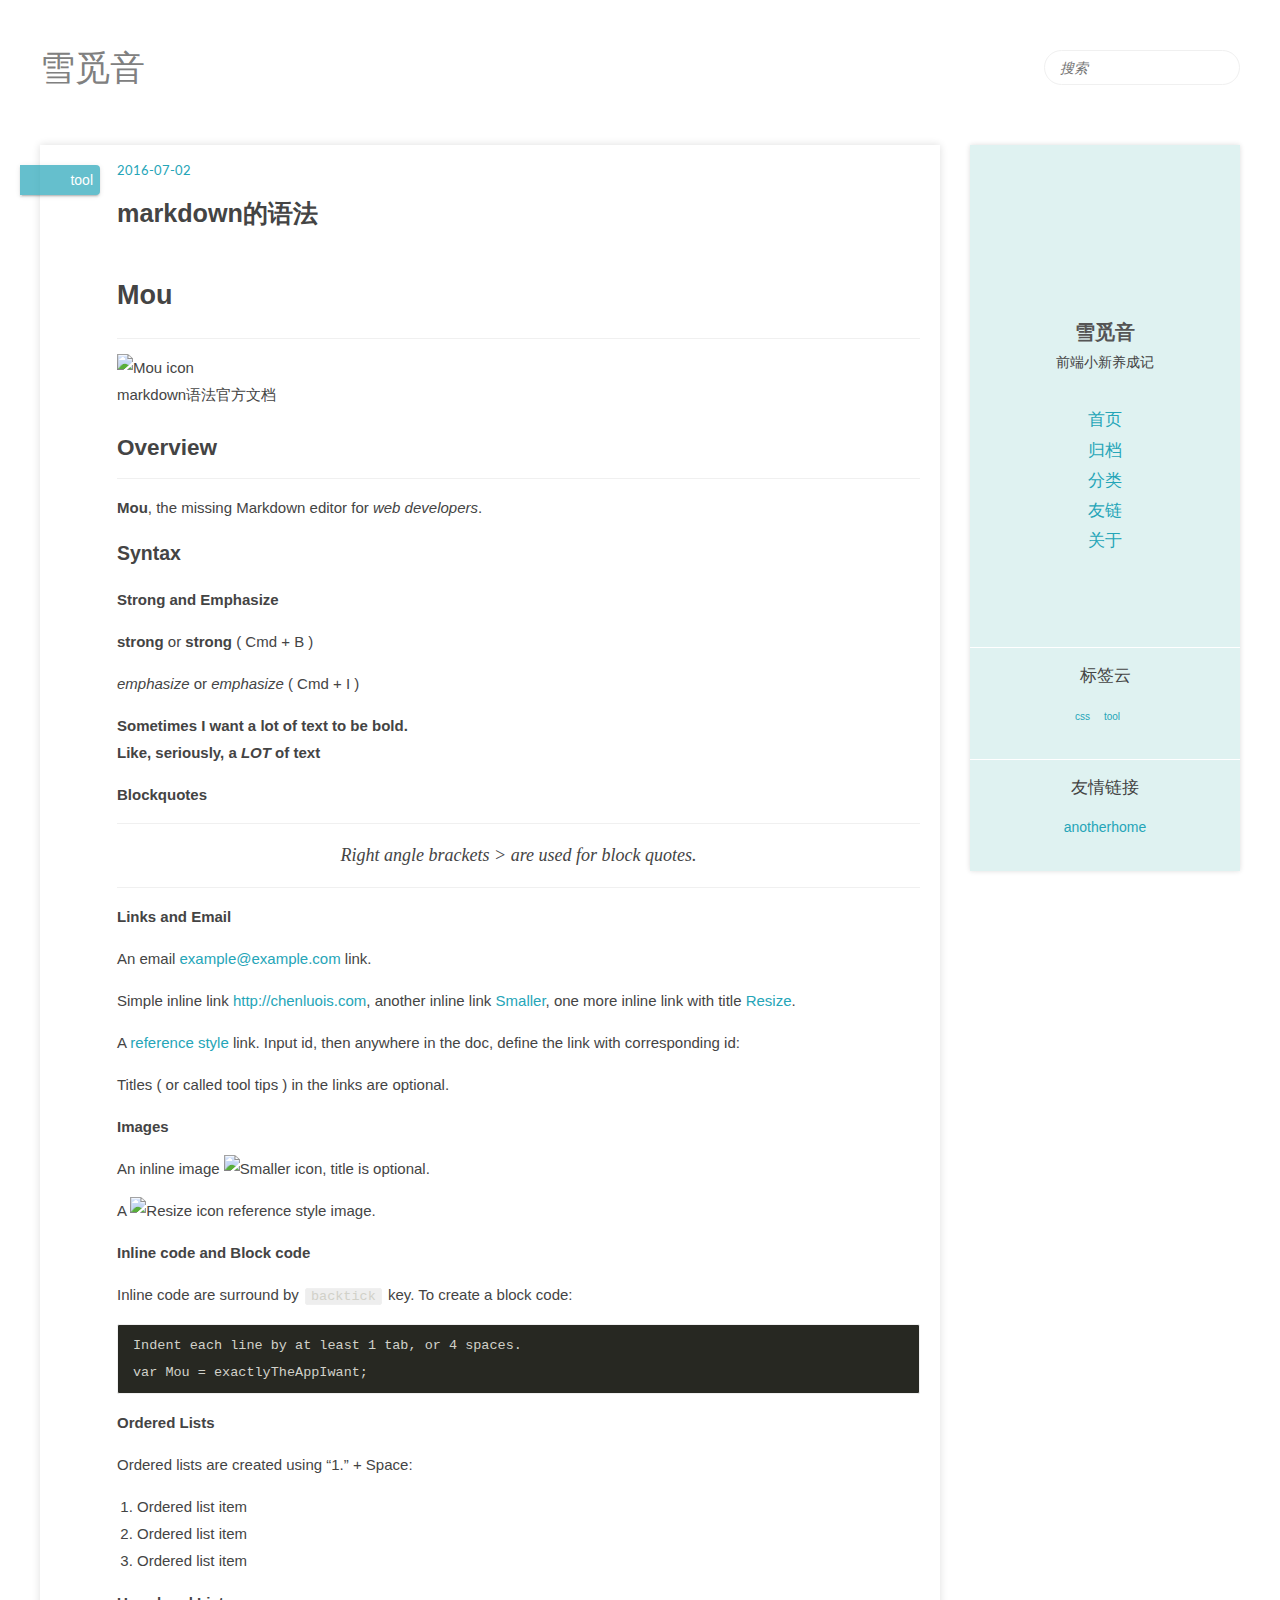
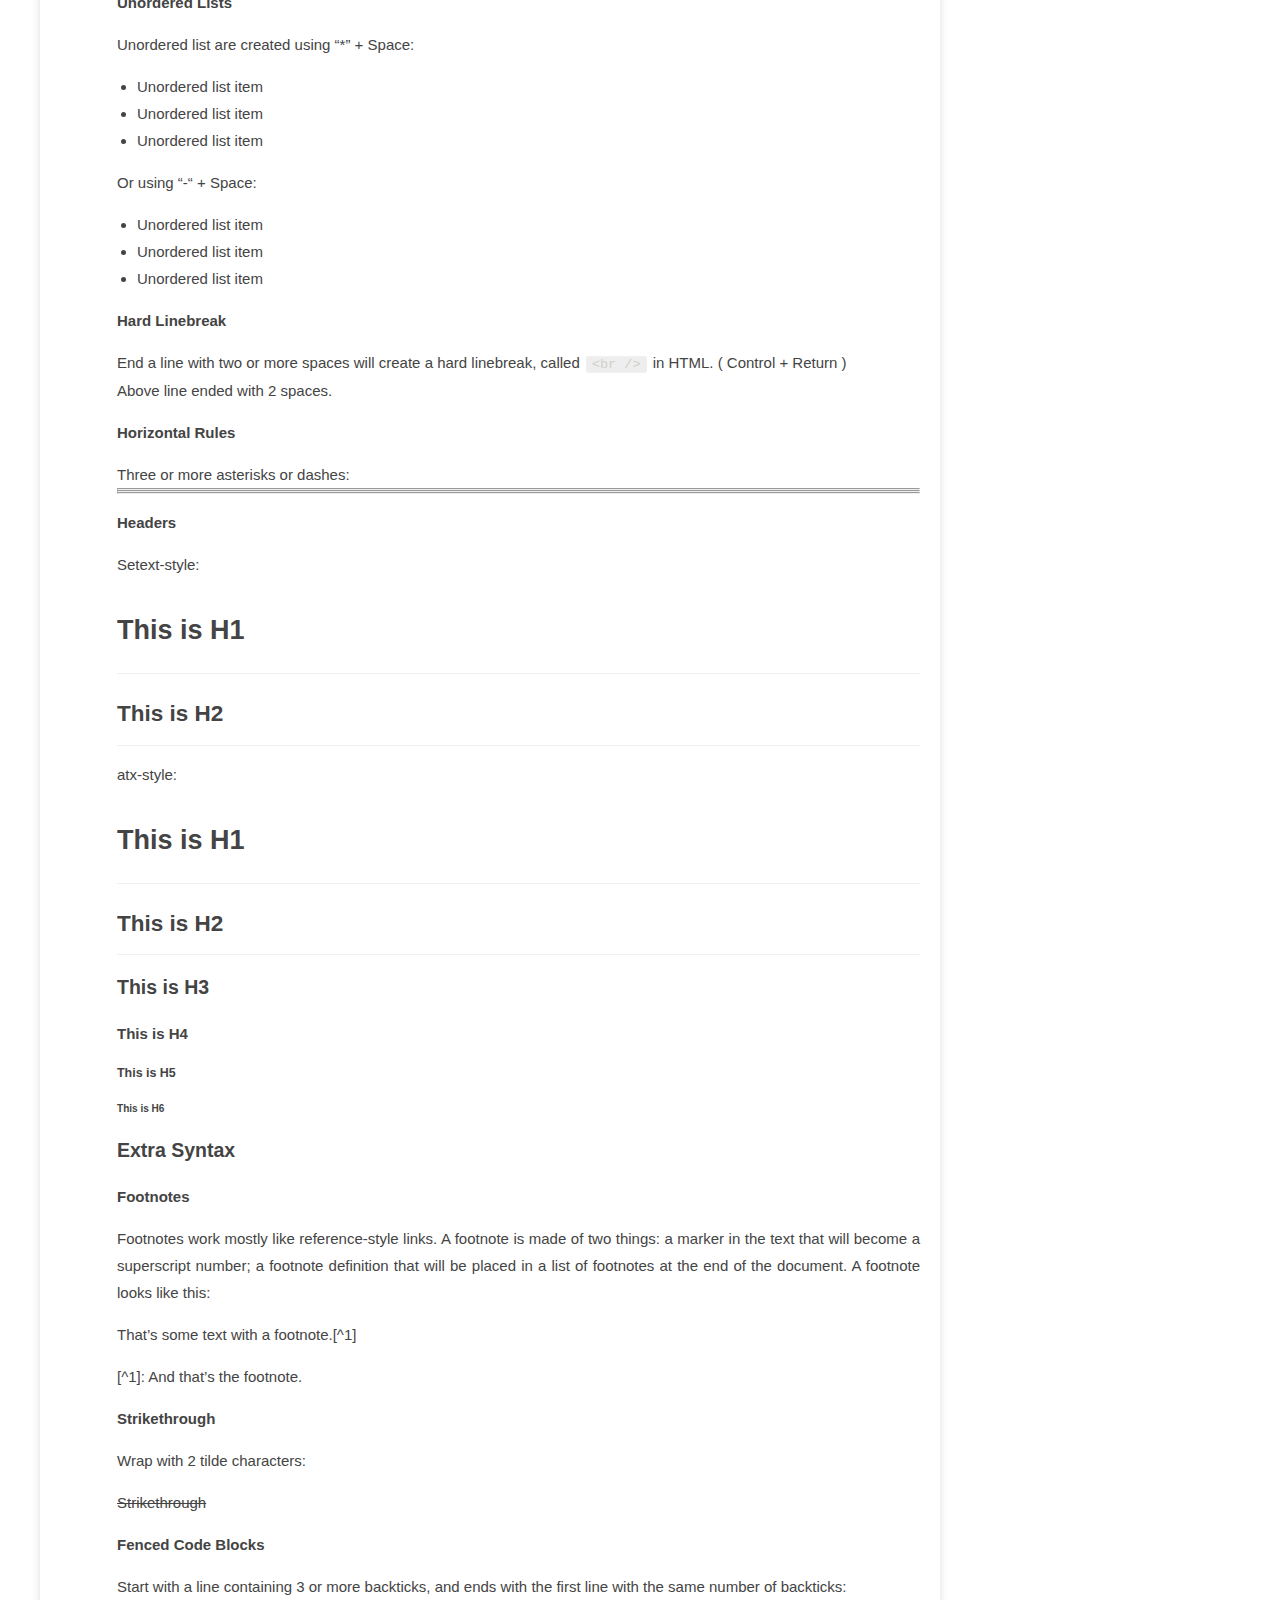
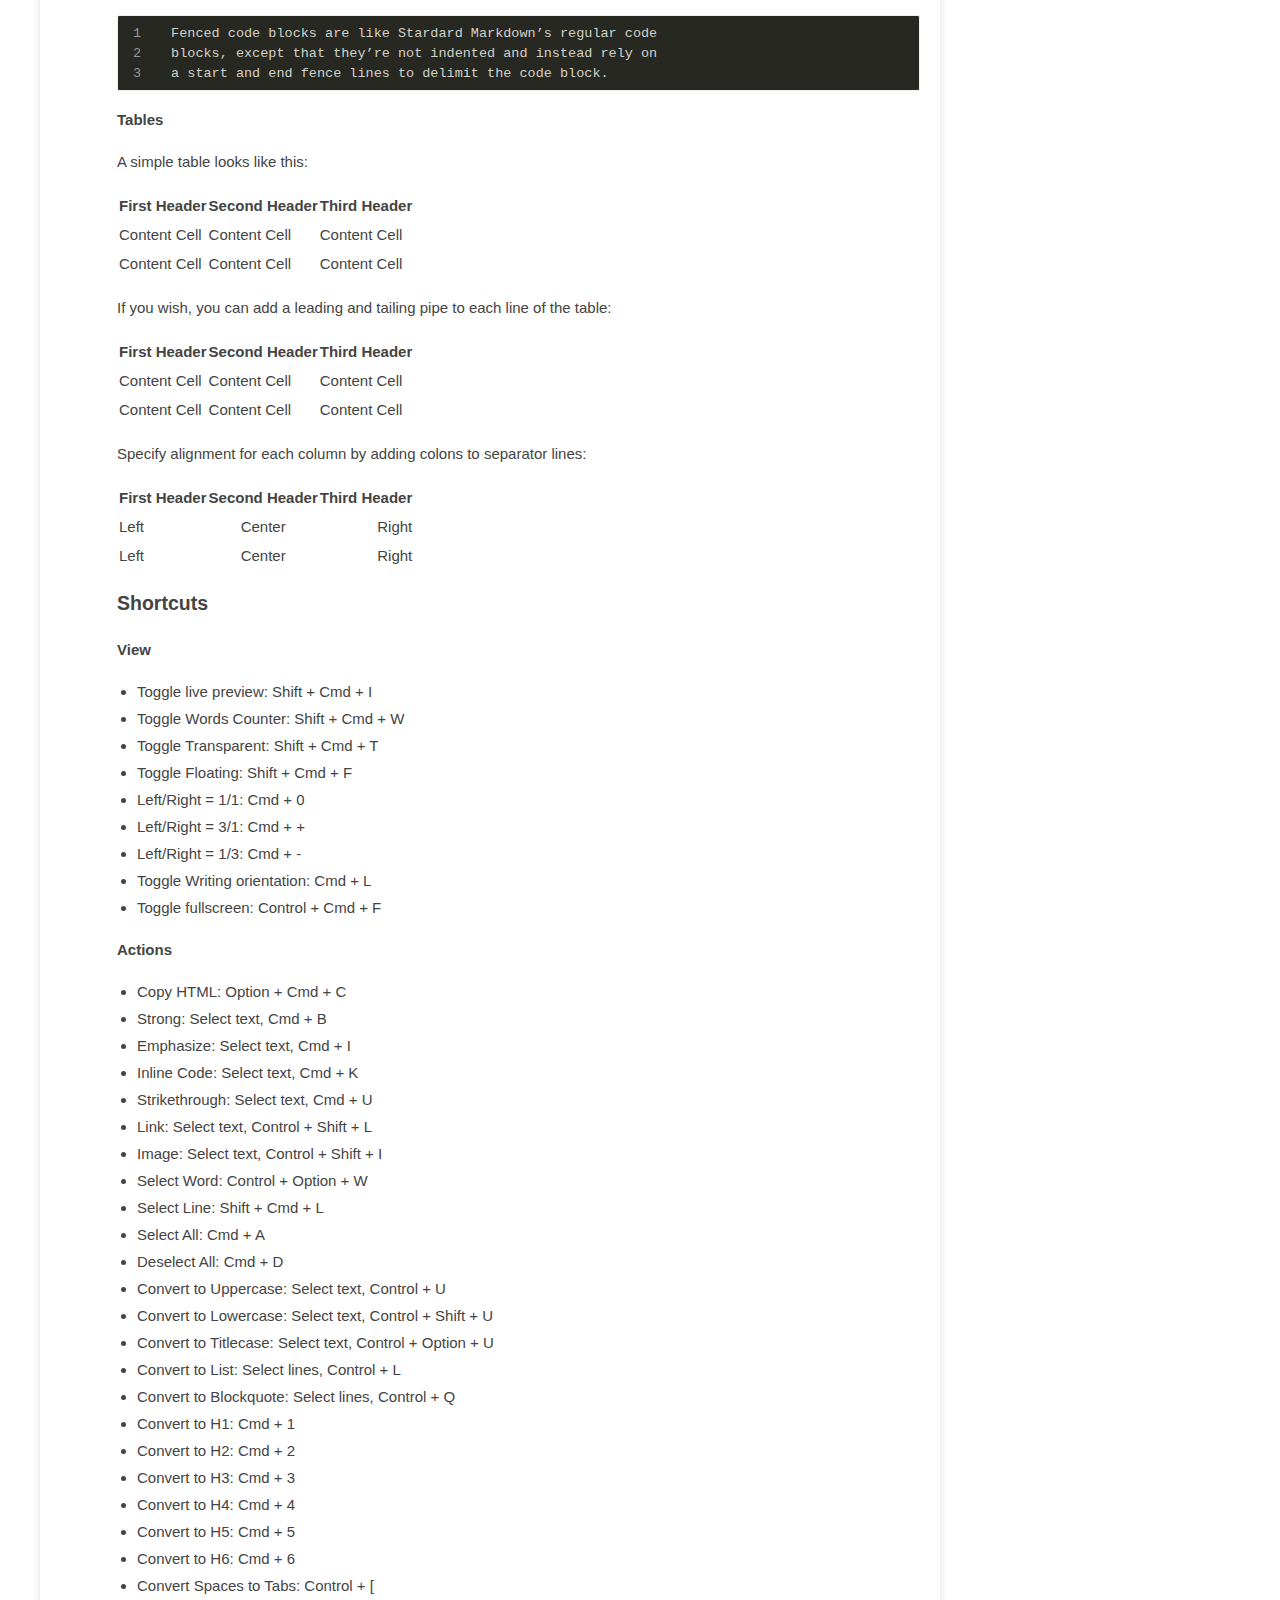
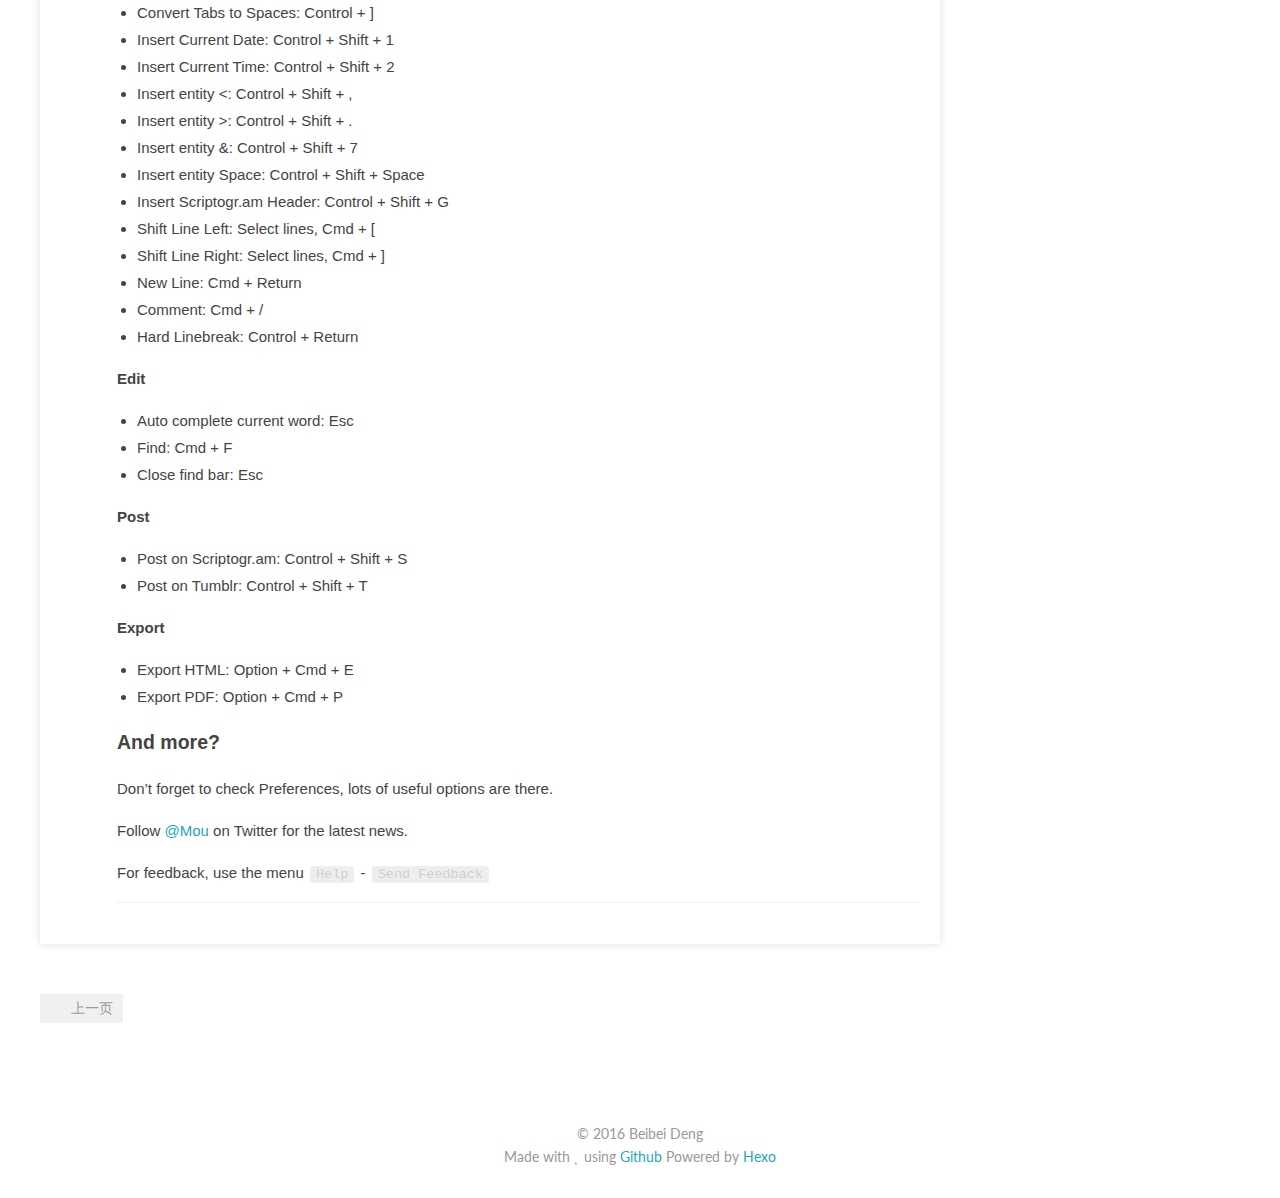
==== commit 10795133: "Site updated: 2016-07-05 18:47:49" ====
--- a/2016/07/02/tool_0001/index.html
+++ b/2016/07/02/tool_0001/index.html
@@ -73,7 +73,7 @@
 <h4 id="Blockquotes"><a href="#Blockquotes" class="headerlink" title="Blockquotes"></a>Blockquotes</h4><blockquote>
 <p>Right angle brackets &gt; are used for block quotes.</p>
 </blockquote>
-<h4 id="Links-and-Email"><a href="#Links-and-Email" class="headerlink" title="Links and Email"></a>Links and Email</h4><p>An email <a href="&#109;&#97;&#x69;&#x6c;&#116;&#111;&#x3a;&#x65;&#x78;&#97;&#109;&#112;&#x6c;&#x65;&#x40;&#101;&#x78;&#97;&#109;&#x70;&#x6c;&#101;&#x2e;&#99;&#x6f;&#109;">&#x65;&#x78;&#97;&#109;&#112;&#x6c;&#x65;&#x40;&#101;&#x78;&#97;&#109;&#x70;&#x6c;&#101;&#x2e;&#99;&#x6f;&#109;</a> link.</p>
+<h4 id="Links-and-Email"><a href="#Links-and-Email" class="headerlink" title="Links and Email"></a>Links and Email</h4><p>An email <a href="&#109;&#x61;&#105;&#x6c;&#x74;&#111;&#x3a;&#x65;&#120;&#97;&#x6d;&#x70;&#108;&#x65;&#64;&#x65;&#x78;&#x61;&#109;&#x70;&#x6c;&#101;&#46;&#x63;&#111;&#x6d;">&#x65;&#120;&#97;&#x6d;&#x70;&#108;&#x65;&#64;&#x65;&#x78;&#x61;&#109;&#x70;&#x6c;&#101;&#46;&#x63;&#111;&#x6d;</a> link.</p>
 <p>Simple inline link <a href="http://chenluois.com" target="_blank" rel="external">http://chenluois.com</a>, another inline link <a href="http://25.io/smaller/" target="_blank" rel="external">Smaller</a>, one more inline link with title <a href="http://resizesafari.com" title="a Safari extension" target="_blank" rel="external">Resize</a>.</p>
 <p>A <a href="http://25.io/mou/" title="Markdown editor on Mac OS X" target="_blank" rel="external">reference style</a> link. Input id, then anywhere in the doc, define the link with corresponding id:</p>
 <p>Titles ( or called tool tips ) in the links are optional.</p>
--- a/css/style.css
+++ b/css/style.css
@@ -345,7 +345,7 @@
 }
 article .entry code {
   background: #eee;
-  color: #666;
+  color: #d1d1c9;
   padding: 0 5px;
   margin: 0 2px;
   font-size: 0.9em;
